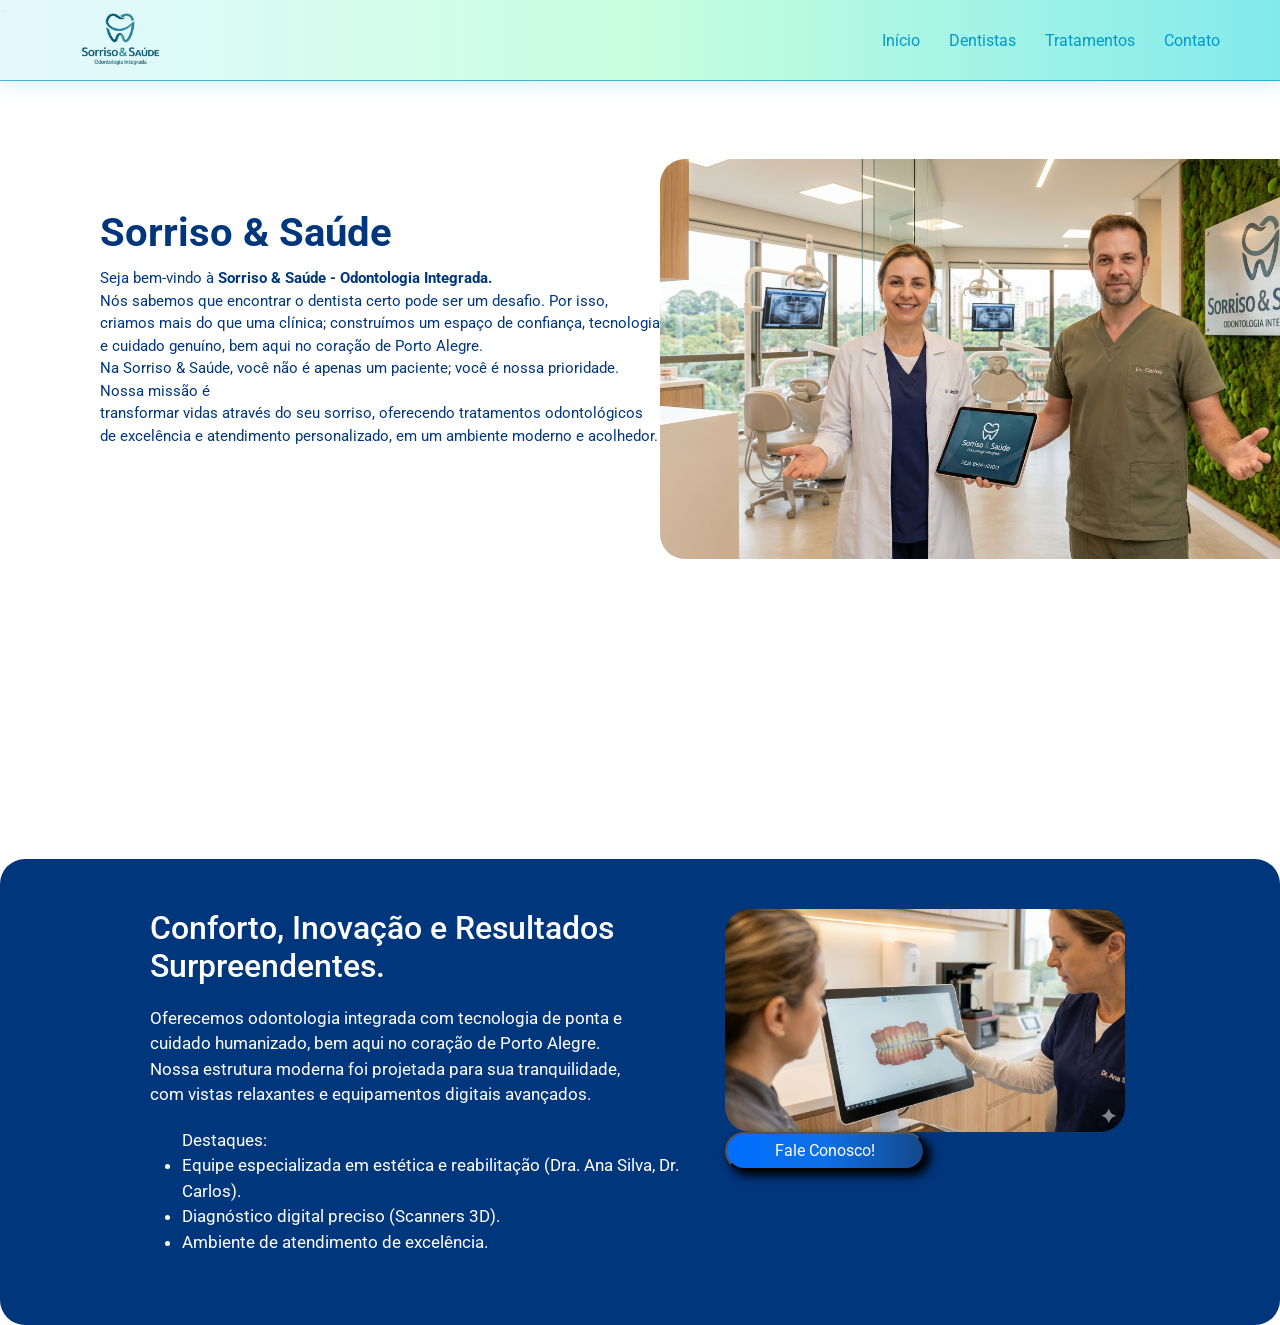
==== index.html @ ec70ceb8 "Primeiro Repositorio" ====
+

<!DOCTYPE html>
<html lang="en">
<head>
    <meta charset="UTF-8">
    <meta name="viewport" content="width=device-width, initial-scale=1.0">
    <title>Sorriso & Saúde</title>
    <!-- Google Fonts -->
    <link href="https://fonts.googleapis.com/css2?family=Roboto:wght@400;500;700&display=swap" rel="stylesheet">
    <!-- Bootstrap CSS -->
    <link href="css/bootstrap.min.css" rel="stylesheet">
    <!-- Custom CSS -->
    <link href="style.css" rel="stylesheet">
    <link rel="preconnect" href="https://fonts.googleapis.com">
    <link rel="preconnect" href="https://fonts.gstatic.com" crossorigin>
    <link href="https://fonts.googleapis.com/css2?family=Libre+Baskerville&family=Roboto+Condensed:ital,wght@0,100..900;1,100..900&display=swap" rel="stylesheet">
</head>
<body>
<header>
    <div class="topo">
        <div id="logo"> 
        <img src="imagens/logo.png" alt="LOGOTIPO" >
        </div>
        
        <nav class="ancoras">
                <a href="#inicio">Início</a>
                <a href="#dentistas">Dentistas</a>
                <a href="#tratamentos">Tratamentos</a>
                <a href="#contato">Contato</a>      
            </nav>
    </div>
</header>

    <div class="intro">
        <div class="intro-info">
            <h1 id="inicio">Sorriso & Saúde</h1>
            <p>
                Seja bem-vindo à <strong>Sorriso & Saúde - Odontologia Integrada.</strong> <br> Nós sabemos que encontrar o dentista
                certo pode ser um desafio. Por isso, criamos mais do que uma clínica; construímos um espaço de
                confiança, tecnologia e cuidado genuíno, bem aqui no coração de Porto Alegre.
                <br>
                Na Sorriso & Saúde, você não é apenas um paciente; você é nossa prioridade. Nossa missão é <br>
                transformar vidas através do seu sorriso, oferecendo tratamentos odontológicos de excelência
                e atendimento personalizado, em um ambiente moderno e acolhedor.
            </p>
        </div>
        <img src="imagens/intro.png" alt="Consultório" height="400px">
    </div>

    <div class="estrutura">
        <div>
            <h2>Conforto, Inovação e Resultados Surpreendentes.</h2>
            <p>Oferecemos odontologia integrada com tecnologia de ponta e<br> cuidado humanizado, bem aqui no coração de Porto Alegre.<br>
            Nossa estrutura moderna foi projetada para sua tranquilidade,<br> com vistas relaxantes e equipamentos digitais avançados.
        
                <ul>
                Destaques:
                <li>Equipe especializada em estética e reabilitação (Dra. Ana Silva, Dr. Carlos).</li>
                <li>Diagnóstico digital preciso (Scanners 3D).</li>
                <li>Ambiente de atendimento de excelência.</li>
                </ul> 
            </p>
    </div>
    <div class="exaltada">
        <img src="imagens/exame.png" alt="Exame 3D">
        <button>Fale Conosco!</button>
        </div>
    </div>
    


    <script src="js/bootstrap.min.js"></script>
    <script src="script.js"></script>
</body>
</html>
---- style.css ----
.topo{
    display: flex;
    flex-direction: row;
    justify-content: space-between;
    align-items: center;
    border-bottom: solid 1px rgba(0, 153, 204, 0.7);
    background: rgba(227, 248, 255, 0.95);
    background: linear-gradient(90deg, rgba(227, 248, 255, 0.95) 0%, rgba(196, 255, 220, 0.95) 50%, rgba(124, 233, 235, 0.95) 100%);
    box-shadow: 0 4px 18px rgba(0, 153, 204, 0.15);
    backdrop-filter: blur(40px);
    width: 100%;
    top: 0;
    position: fixed;
    
}



body {
    font-family: "Roboto";
    font-optical-sizing: auto;
    font-weight: 400;
    font-style: normal;
}



#logo img {
    height: 80px;
    width: auto;
    object-fit: contain;
    margin-left: 60px;
}

.ancoras{
    word-spacing: 25px;
    margin-right: 60px;
    margin-top: 2px;   
}

.ancoras a{
    text-decoration:none;
    color: rgb(0, 153, 204);
    transition: color 0.3s ease;
}

.ancoras a:hover {
    color: #006eff;
}

.intro{
    display: flex;
    justify-content: space-between;
    margin-top: 65px;
    margin-right: 45px;
}
.intro img{
    margin-top: 70px;
    border-radius: 25px;
}

.intro h1{
    margin-left: 100px;
    margin-top: 120px;
    color: #00367c;
    font-size: 40px;
    font-weight: 700;
}

.intro p{
    margin-left: 100px;
    margin-top: 10px;
    font-size: 15px;
    font-weight: 400;
    color: #00367c;
    width: 560px;
}

.estrutura{
    margin-top: 300px;
    background-color: #00367c;
    display: flex;
    padding: 50px;
    border-radius: 25px;

}
.estrutura h2{
    color: #ffffff;
    margin-left: 100px;
   
}
.estrutura p{
    margin-top: 20px;
    margin-left: 100px;
    color: #ffffff;
    font-size: 17px;
    
    

}
.estrutura ul{
    margin-top: 20px;
    margin-left: 100px;
    color: #ffffff;
    font-size: 17px;
    
}

.estrutura img{
    width: 400px;
    border-radius: 25px;
    
    
    
}
.estrutura button{
    width: 200px;
    border-radius: 25px;
    padding: 5px;
    background: #006EFF;
    background: linear-gradient(90deg,rgba(0, 110, 255, 1) 0%, rgba(14, 112, 232, 1) 50%, rgb(21, 72, 138) 100%);
    color: #fff;
    box-shadow: 5px 5px 10px 1px #000;
    margin-bottom: 20px;
    margin:auto;
}
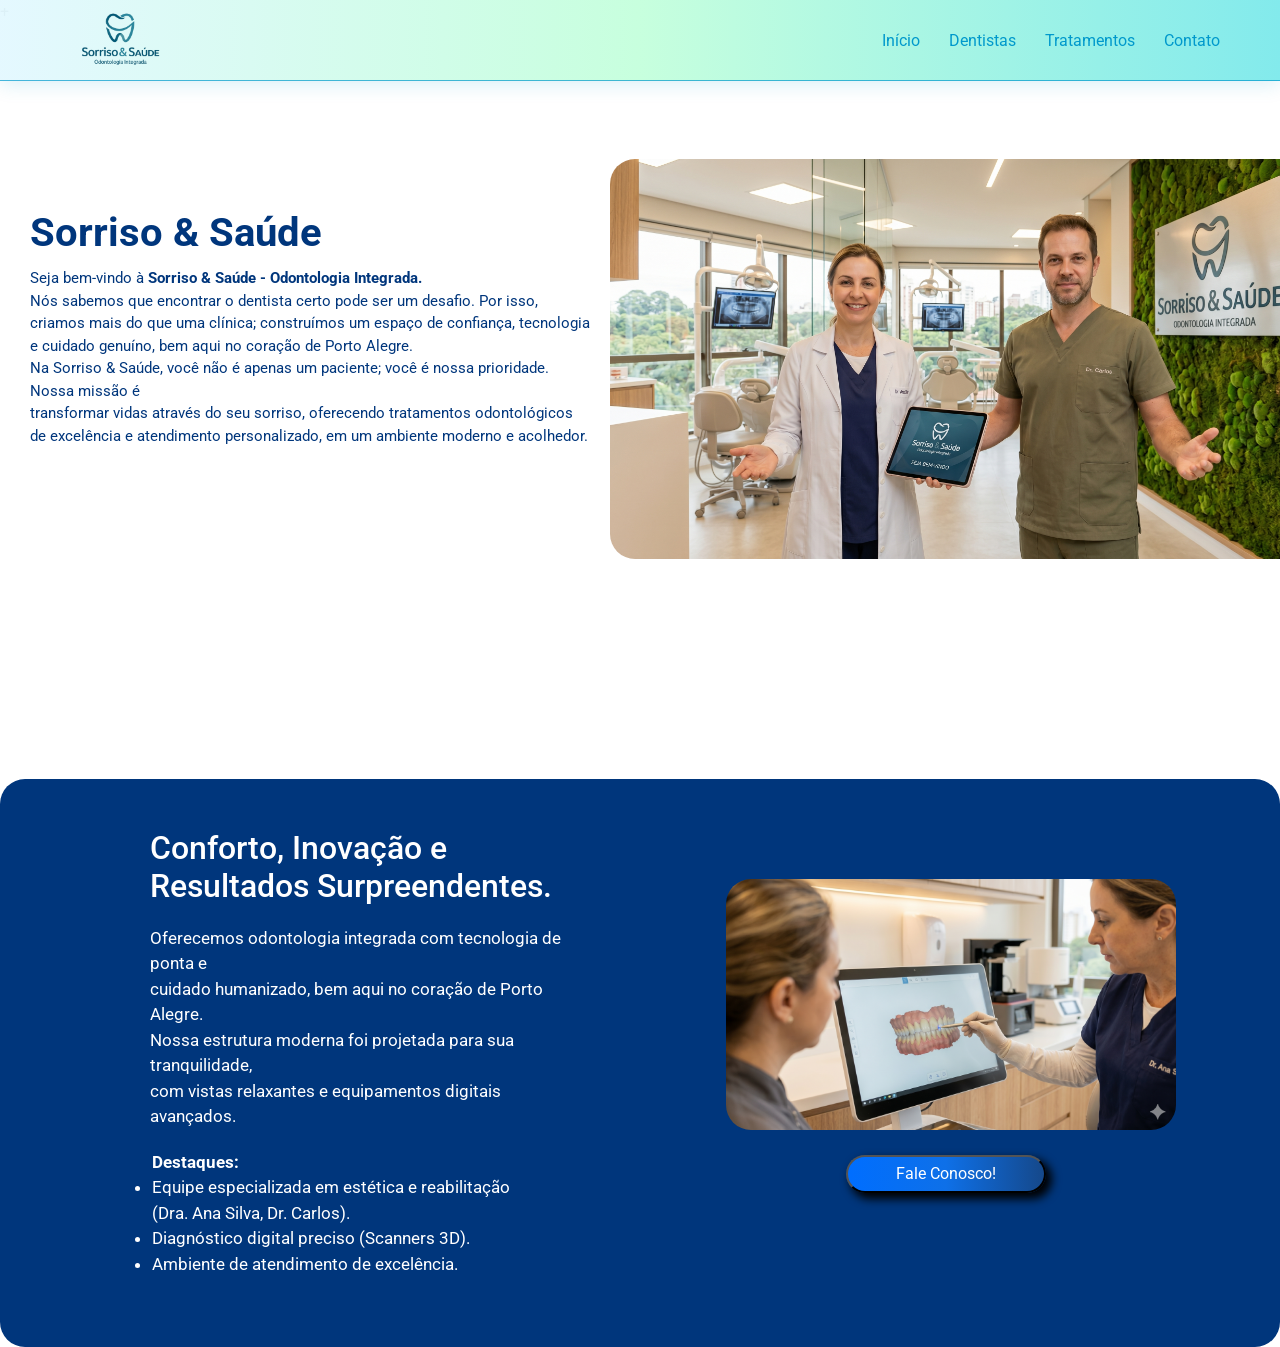
==== commit 8ab0e545: "ajustando estrutura para aplicar o responsivo" ====
--- a/index.html
+++ b/index.html
@@ -55,14 +55,14 @@
             Nossa estrutura moderna foi projetada para sua tranquilidade,<br> com vistas relaxantes e equipamentos digitais avançados.
         
                 <ul>
-                Destaques:
+               <section id="destc">Destaques:</section>
                 <li>Equipe especializada em estética e reabilitação (Dra. Ana Silva, Dr. Carlos).</li>
                 <li>Diagnóstico digital preciso (Scanners 3D).</li>
                 <li>Ambiente de atendimento de excelência.</li>
                 </ul> 
             </p>
     </div>
-    <div class="exaltada">
+    <div class="cliente">
         <img src="imagens/exame.png" alt="Exame 3D">
         <button>Fale Conosco!</button>
         </div>
--- a/style.css
+++ b/style.css
@@ -57,10 +57,11 @@
 .intro img{
     margin-top: 70px;
     border-radius: 25px;
+    margin-left: 20px;
 }
 
 .intro h1{
-    margin-left: 100px;
+    margin-left: 30px;
     margin-top: 120px;
     color: #00367c;
     font-size: 40px;
@@ -68,7 +69,7 @@
 }
 
 .intro p{
-    margin-left: 100px;
+    margin-left: 30px;
     margin-top: 10px;
     font-size: 15px;
     font-weight: 400;
@@ -77,7 +78,7 @@
 }
 
 .estrutura{
-    margin-top: 300px;
+    margin-top: 220px;
     background-color: #00367c;
     display: flex;
     padding: 50px;
@@ -100,16 +101,15 @@
 }
 .estrutura ul{
     margin-top: 20px;
-    margin-left: 100px;
+    margin-left: 70px;
     color: #ffffff;
     font-size: 17px;
-    
+    width: 400px;
 }
 
 .estrutura img{
-    width: 400px;
+    width: 450px;
     border-radius: 25px;
-    
     
     
 }
@@ -121,8 +121,13 @@
     background: linear-gradient(90deg,rgba(0, 110, 255, 1) 0%, rgba(14, 112, 232, 1) 50%, rgb(21, 72, 138) 100%);
     color: #fff;
     box-shadow: 5px 5px 10px 1px #000;
-    margin-bottom: 20px;
-    margin:auto;
+    margin-top: 25px;
+    margin-left: 120px;
 }
-
-    
+.cliente{
+    margin-top: 50px;
+    margin-left: 150px;
+}
+#destc{
+    font-weight: bold;
+}
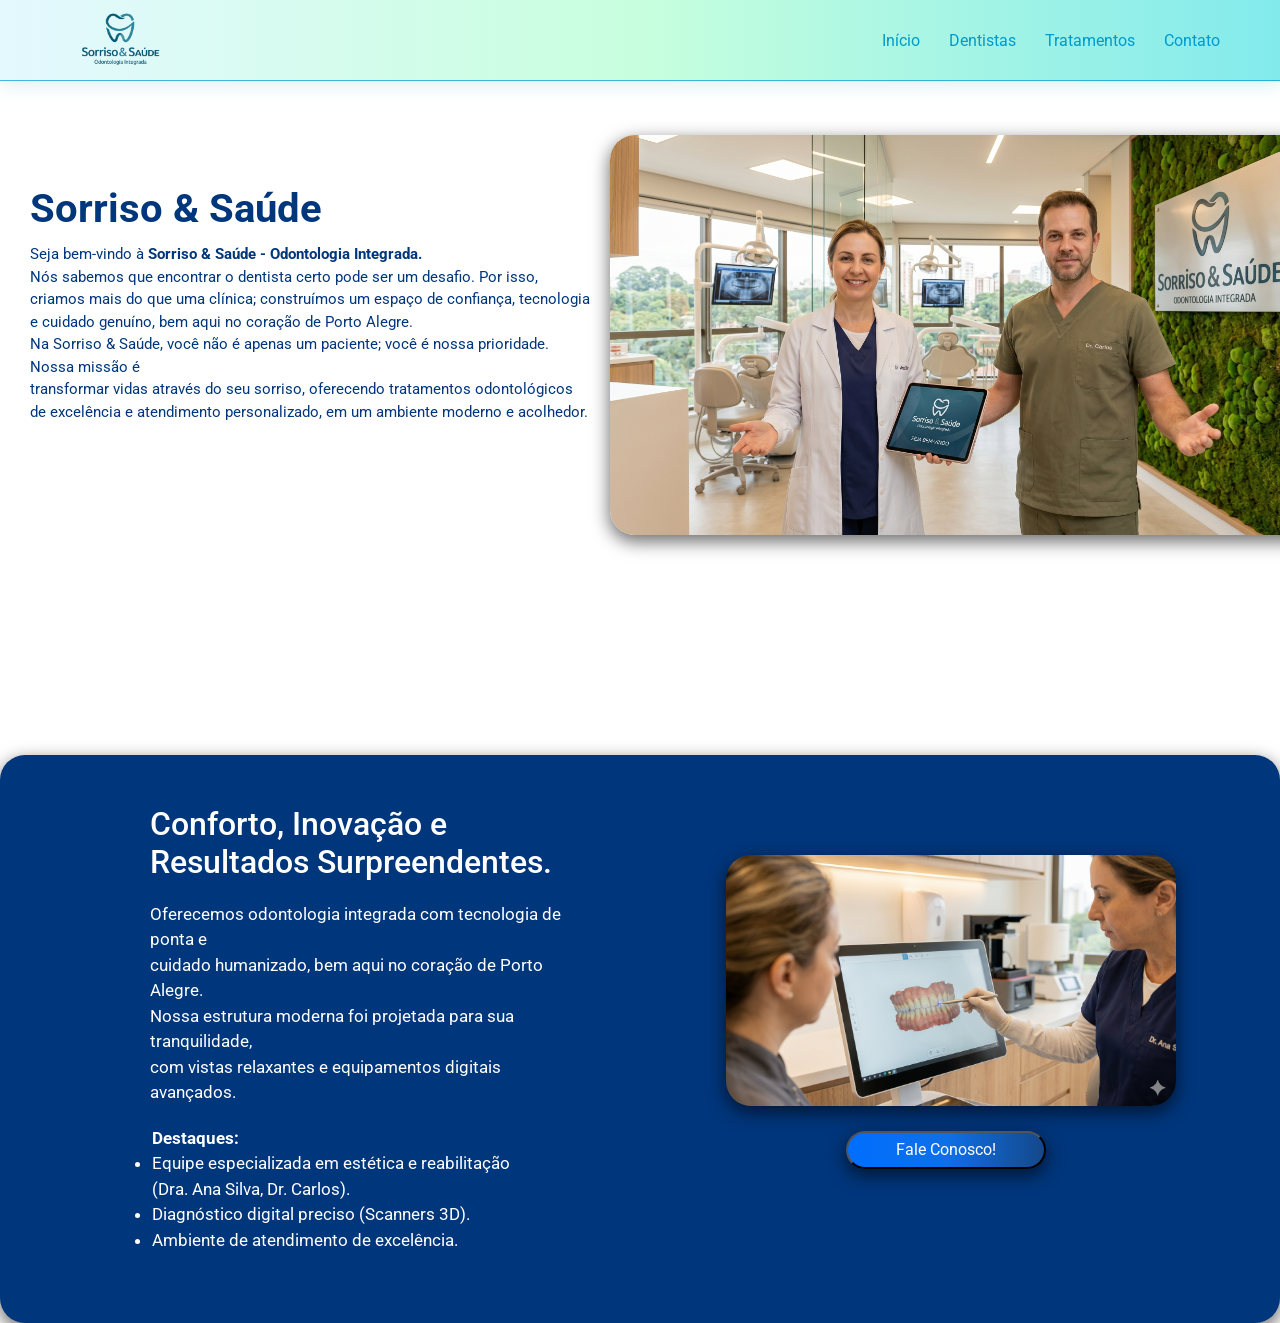
==== commit 48968316: "Novas Paginas" ====
--- a/index.html
+++ b/index.html
@@ -1,5 +1,3 @@
-+
-
 <!DOCTYPE html>
 <html lang="en">
 <head>
@@ -20,14 +18,14 @@
 <header>
     <div class="topo">
         <div id="logo"> 
-        <img src="imagens/logo.png" alt="LOGOTIPO" >
+        <a href="index.html"><img src="imagens/logo.png" alt="LOGOTIPO" ></a>
         </div>
         
         <nav class="ancoras">
-                <a href="#inicio">Início</a>
-                <a href="#dentistas">Dentistas</a>
-                <a href="#tratamentos">Tratamentos</a>
-                <a href="#contato">Contato</a>      
+                <a href="index.html">Início</a>
+                <a href="dentistas.html">Dentistas</a>
+                <a href="tratamentos.html">Tratamentos</a>
+                <a href="contato.html">Contato</a>      
             </nav>
     </div>
 </header>
--- a/style.css
+++ b/style.css
@@ -58,6 +58,7 @@
     margin-top: 70px;
     border-radius: 25px;
     margin-left: 20px;
+    box-shadow: rgba(0, 0, 0, 0.56) 0px 6px 17px 1px;
 }
 
 .intro h1{
@@ -83,6 +84,7 @@
     display: flex;
     padding: 50px;
     border-radius: 25px;
+    box-shadow: rgba(0, 0, 0, 0.56) 0px 6px 17px 1px;
 
 }
 .estrutura h2{
@@ -110,6 +112,7 @@
 .estrutura img{
     width: 450px;
     border-radius: 25px;
+    box-shadow: rgba(0, 0, 0, 0.56) 0px 6px 17px 1px;
     
     
 }
@@ -120,7 +123,7 @@
     background: #006EFF;
     background: linear-gradient(90deg,rgba(0, 110, 255, 1) 0%, rgba(14, 112, 232, 1) 50%, rgb(21, 72, 138) 100%);
     color: #fff;
-    box-shadow: 5px 5px 10px 1px #000;
+    box-shadow: rgba(0, 0, 0, 0.56) 0px 6px 17px 1px;
     margin-top: 25px;
     margin-left: 120px;
 }
@@ -131,3 +134,88 @@
 #destc{
     font-weight: bold;
 }
+
+ /*A PARTIR DAQUI É O CODIGO DE: dentistas.html*/
+ 
+/*.dent{*/
+    /*Bloco geral*/
+    
+    
+
+
+
+.dentistas{
+    margin-top: 125px;
+    
+    
+}
+
+.dentexto h2{
+    color: #00367c;
+    font-family: "Roboto";
+    font-optical-sizing: auto;
+    font-weight: 400;
+    font-style: normal;
+    border-radius: 25px;
+    box-shadow: rgba(0, 0, 0, 0.56) 0px 6px 17px 1px;
+    font-weight: bold;
+    width: 400px;
+    margin: 0 auto;
+    display: flex;
+    justify-content: center;
+    
+    
+   
+}
+
+
+
+.dentistas img{
+    margin-top: 80px;
+    width: 250px;
+    margin-left: 280px;
+    margin-bottom: 200px;
+    border-radius: 25px;
+    box-shadow: rgba(0, 0, 0, 0.56) 0px 6px 17px 1px;
+    
+ }
+
+ .biog{
+    color: #fff;
+    font-family: "Roboto";
+    font-optical-sizing: auto;
+    font-weight: 400;
+    font-style: normal;
+    display: flex;
+    flex-direction: column;
+    width: 350px;
+    padding: 20px;
+    margin-left: 80px;
+    
+ }
+
+ .biogeral{
+    display: flex;
+    justify-content: space-evenly;
+    border: solid 2px #00367c;
+    border-radius: 25px;
+    background-color: #00367c;
+    margin-bottom: 70px;
+    box-shadow: rgba(0, 0, 0, 0.56) 0px 6px 17px 1px;
+ }
+
+ #sorriso{
+    color: #00367c;
+    font-family: "Roboto";
+    font-optical-sizing: auto;
+    font-weight: 400;
+    font-style: normal;
+    display: flex;
+    justify-content: center;
+    margin-bottom: 150px;
+    border-radius: 25px;
+    box-shadow: rgba(0, 0, 0, 0.56) 0px 6px 17px 1px;
+    font-weight: bold;
+    
+ }
+
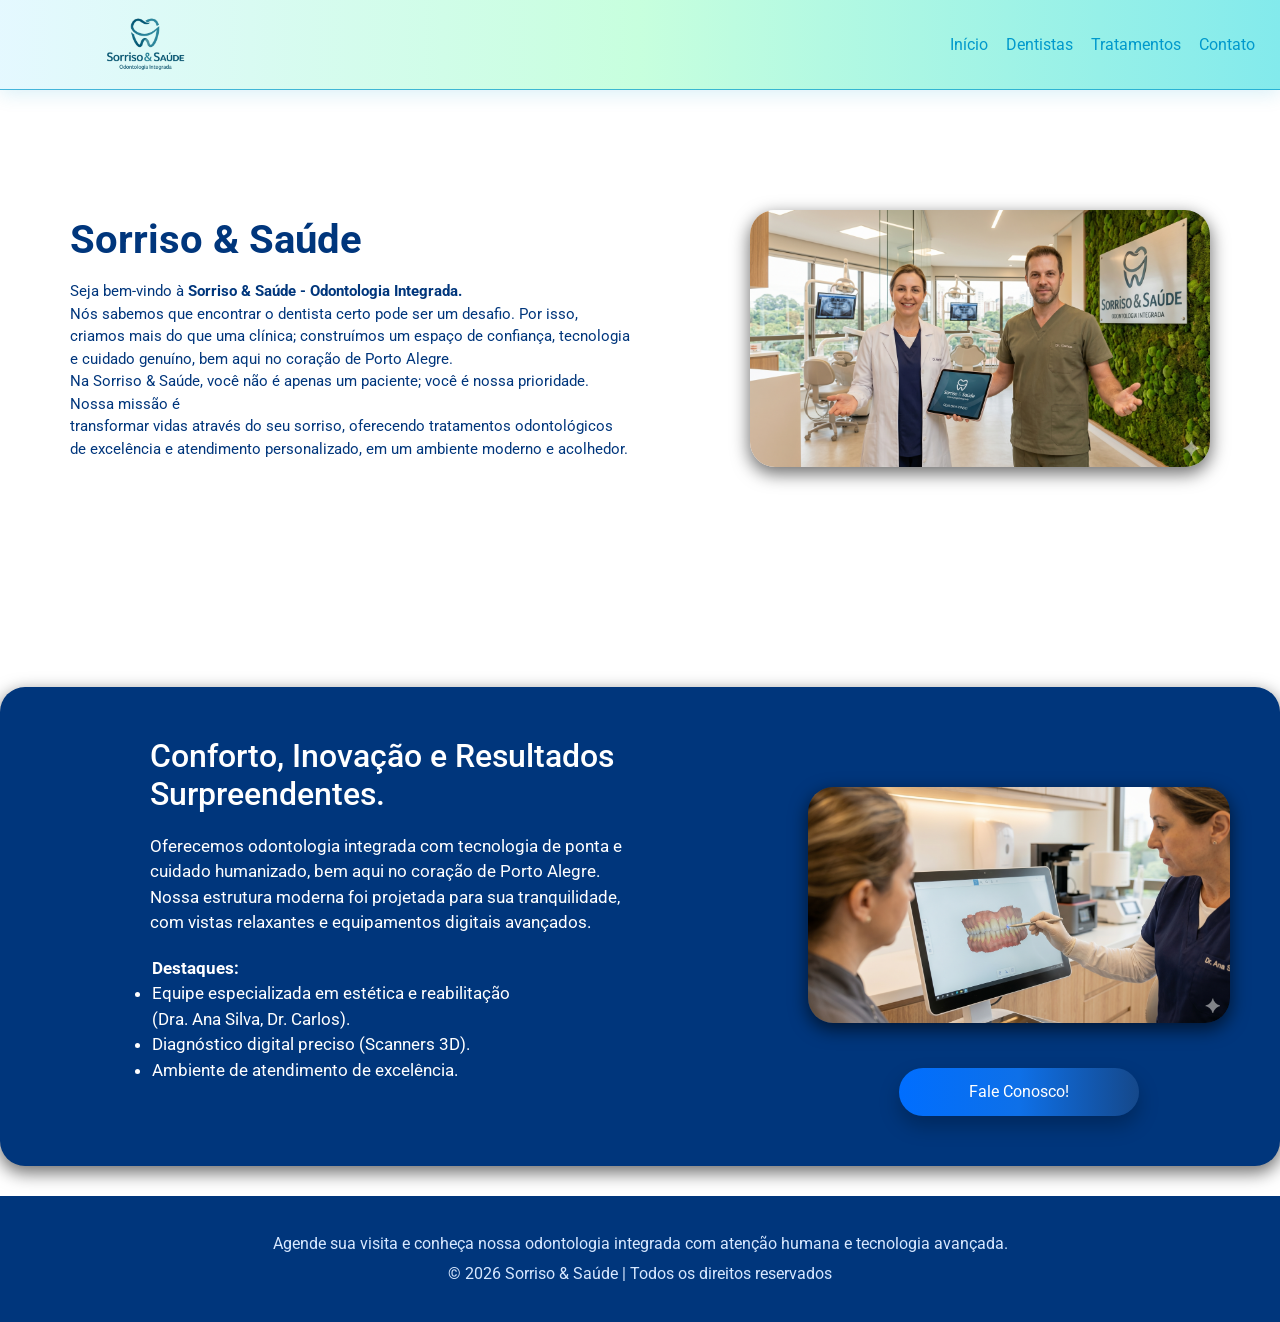
==== commit 6452a537: "Site Pronto" ====
--- a/index.html
+++ b/index.html
@@ -43,7 +43,7 @@
                 e atendimento personalizado, em um ambiente moderno e acolhedor.
             </p>
         </div>
-        <img src="imagens/intro.png" alt="Consultório" height="400px">
+        <img src="imagens/intro.png" alt="Consultório">
     </div>
 
     <div class="estrutura">
@@ -62,12 +62,19 @@
     </div>
     <div class="cliente">
         <img src="imagens/exame.png" alt="Exame 3D">
-        <button>Fale Conosco!</button>
+       <a href="contato.html" class="button-link">Fale Conosco!</a>
         </div>
     </div>
     
 
 
+    <footer class="site-footer">
+        <div class="footer-content">
+            <p>Agende sua visita e conheça nossa odontologia integrada com atenção humana e tecnologia avançada.</p>
+            <p>&copy; 2026 Sorriso & Saúde | Todos os direitos reservados</p>
+        </div>
+    </footer>
+
     <script src="js/bootstrap.min.js"></script>
     <script src="script.js"></script>
 </body>
--- a/style.css
+++ b/style.css
@@ -4,26 +4,37 @@
     justify-content: space-between;
     align-items: center;
     border-bottom: solid 1px rgba(0, 153, 204, 0.7);
-    background: rgba(227, 248, 255, 0.95);
-    background: linear-gradient(90deg, rgba(227, 248, 255, 0.95) 0%, rgba(196, 255, 220, 0.95) 50%, rgba(124, 233, 235, 0.95) 100%);
+    background: #e3f8fff2;
+    background: linear-gradient(90deg, #e3f8fff2 0%, #c4ffdcf2 50%, #7ce9ebf2 100%);
     box-shadow: 0 4px 18px rgba(0, 153, 204, 0.15);
     backdrop-filter: blur(40px);
     width: 100%;
     top: 0;
+    left: 0;
+    right: 0;
     position: fixed;
-    
-}
-
-
+    padding: 0 25px;
+    z-index: 999;
+    min-height: 90px;
+}
+
+* {
+    box-sizing: border-box;
+}
 
 body {
     font-family: "Roboto";
     font-optical-sizing: auto;
     font-weight: 400;
     font-style: normal;
-}
-
-
+    padding-top: 90px;
+}
+
+img {
+    max-width: 100%;
+    height: auto;
+    display: block;
+}
 
 #logo img {
     height: 80px;
@@ -33,9 +44,13 @@
 }
 
 .ancoras{
-    word-spacing: 25px;
-    margin-right: 60px;
-    margin-top: 2px;   
+    display: flex;
+    flex-wrap: wrap;
+    justify-content: center;
+    gap: 18px;
+    word-spacing: normal;
+    margin: 0;
+    padding: 0;
 }
 
 .ancoras a{
@@ -51,31 +66,43 @@
 .intro{
     display: flex;
     justify-content: space-between;
-    margin-top: 65px;
-    margin-right: 45px;
-}
+    align-items: center;
+    margin: 120px auto 0;
+    max-width: 1180px;
+    padding: 0 20px;
+    gap: 20px;
+}
+
+.intro-info{
+    max-width: 620px;
+    display: flex;
+    flex-direction: column;
+    gap: 16px;
+}
+
 .intro img{
-    margin-top: 70px;
-    border-radius: 25px;
-    margin-left: 20px;
-    box-shadow: rgba(0, 0, 0, 0.56) 0px 6px 17px 1px;
+    border-radius: 25px;
+    box-shadow: rgba(0, 0, 0, 0.56) 0px 6px 17px 1px;
+    max-width: 100%;
+    width: 460px;
+    height: auto;
+    object-fit: cover;
 }
 
 .intro h1{
-    margin-left: 30px;
-    margin-top: 120px;
+    margin: 0;
     color: #00367c;
     font-size: 40px;
     font-weight: 700;
 }
 
 .intro p{
-    margin-left: 30px;
-    margin-top: 10px;
+    margin: 0;
     font-size: 15px;
     font-weight: 400;
     color: #00367c;
-    width: 560px;
+    width: 100%;
+    max-width: 560px;
 }
 
 .estrutura{
@@ -111,25 +138,45 @@
 
 .estrutura img{
     width: 450px;
-    border-radius: 25px;
-    box-shadow: rgba(0, 0, 0, 0.56) 0px 6px 17px 1px;
-    
-    
-}
-.estrutura button{
-    width: 200px;
-    border-radius: 25px;
-    padding: 5px;
-    background: #006EFF;
-    background: linear-gradient(90deg,rgba(0, 110, 255, 1) 0%, rgba(14, 112, 232, 1) 50%, rgb(21, 72, 138) 100%);
+    max-width: 100%;
+    border-radius: 25px;
+    box-shadow: rgba(0, 0, 0, 0.56) 0px 6px 17px 1px;
+    height: auto;
+}
+.button-link,
+.estrutura button,
+.trat-footer button{
+    width: 240px;
+    border-radius: 25px;
+    padding: 12px 20px;
+    background: linear-gradient(90deg, rgba(0, 110, 255, 1) 0%, rgba(14, 112, 232, 1) 50%, rgb(21, 72, 138) 100%);
     color: #fff;
-    box-shadow: rgba(0, 0, 0, 0.56) 0px 6px 17px 1px;
-    margin-top: 25px;
-    margin-left: 120px;
+    border: none;
+    box-shadow: rgba(0, 0, 0, 0.25) 0px 10px 20px;
+    cursor: pointer;
+    transition: transform 0.2s ease;
+    text-decoration: none;
+    text-align: center;
+    display: inline-block;
+}
+.button-link:hover,
+.estrutura button:hover,
+.trat-footer button:hover{
+    transform: translateY(-2px);
+}
+.estrutura button,
+.button-link{
+    display: block;
+    margin: 25px auto 0;
 }
 .cliente{
     margin-top: 50px;
-    margin-left: 150px;
+    display: flex;
+    flex-direction: column;
+    align-items: center;
+}
+.estrutura .cliente img{
+    margin-bottom: 20px;
 }
 #destc{
     font-weight: bold;
@@ -146,16 +193,15 @@
 
 .dentistas{
     margin-top: 125px;
-    
-    
+    display: flex;
+    flex-direction: column;
+    align-items: center;
+    gap: 35px;
+    padding: 0 20px;
 }
 
 .dentexto h2{
     color: #00367c;
-    font-family: "Roboto";
-    font-optical-sizing: auto;
-    font-weight: 400;
-    font-style: normal;
     border-radius: 25px;
     box-shadow: rgba(0, 0, 0, 0.56) 0px 6px 17px 1px;
     font-weight: bold;
@@ -170,46 +216,55 @@
 
 
 
+.dentistas-images{
+    display: flex;
+    justify-content: center;
+    align-items: center;
+    flex-wrap: wrap;
+    gap: 45px;
+    width: 100%;
+    max-width: 980px;
+    margin-top: 10px;
+}
+
 .dentistas img{
-    margin-top: 80px;
-    width: 250px;
-    margin-left: 280px;
-    margin-bottom: 200px;
-    border-radius: 25px;
-    box-shadow: rgba(0, 0, 0, 0.56) 0px 6px 17px 1px;
+    width: 320px;
+    max-width: 100%;
+    border-radius: 25px;
+    box-shadow: rgba(0, 0, 0, 0.56) 0px 6px 17px 1px;
+ }
+
+ .biog{
+    color: #fff;
+    display: flex;
+    flex-direction: column;
+    width: 380px;
+    max-width: 100%;
+    padding: 20px;
+    margin-left: 0;
     
  }
 
- .biog{
-    color: #fff;
-    font-family: "Roboto";
-    font-optical-sizing: auto;
-    font-weight: 400;
-    font-style: normal;
-    display: flex;
-    flex-direction: column;
-    width: 350px;
-    padding: 20px;
-    margin-left: 80px;
-    
- }
-
  .biogeral{
     display: flex;
-    justify-content: space-evenly;
+    justify-content: center;
+    flex-wrap: wrap;
+    gap: 30px;
     border: solid 2px #00367c;
     border-radius: 25px;
     background-color: #00367c;
     margin-bottom: 70px;
     box-shadow: rgba(0, 0, 0, 0.56) 0px 6px 17px 1px;
+    padding: 20px;
+    width: 100%;
+    max-width: 1100px;
  }
 
  #sorriso{
     color: #00367c;
-    font-family: "Roboto";
-    font-optical-sizing: auto;
-    font-weight: 400;
-    font-style: normal;
+    width: 100%;
+    max-width: 1000px;
+    margin: 0 auto;
     display: flex;
     justify-content: center;
     margin-bottom: 150px;
@@ -218,4 +273,447 @@
     font-weight: bold;
     
  }
-
+.trat{
+    display: flex;
+    flex-direction: column;
+    margin-top: 110px;
+}
+.trat h2{
+    font-size: 25px;
+    font-weight: bolder;
+}
+.trat h3{
+    font-size: 20px;
+    font-weight: bolder;
+}
+
+#solu{
+    background-color: #00367c;
+    color: #fff;
+    border-radius: 25px;
+    width: auto;
+    max-width: 980px;
+    margin: 0 auto;
+    display: flex;
+    justify-content: center;
+    align-items: center;
+    padding: 20px 28px;
+    box-shadow: rgba(0, 0, 0, 0.56) 0px 6px 17px 1px;
+}
+
+#soluc{
+    color: #006EFF;
+    margin-top: 25px;
+    font-size: 25px;
+    box-shadow: rgba(0, 0, 0, 0.56) 0px 6px 17px 1px;
+    border-radius:25px ;
+    text-align: center;
+}
+.list{
+    color: #7e0b0b;
+}
+
+.trat{
+    display: flex;
+    flex-direction: column;
+    gap: 30px;
+    margin-top: 140px;
+    padding: 40px 40px 60px;
+    width: 100%;
+}
+.trat-header{
+    display: flex;
+    flex-wrap: wrap;
+    justify-content: center;
+    align-items: center;
+    gap: 35px;
+    width: 100%;
+}
+.trat-intro{
+    width: 100%;
+    max-width: 620px;
+    display: flex;
+    flex-direction: column;
+    justify-content: center;
+    gap: 18px;
+}
+.trat-cover{
+    width: 100%;
+    max-width: 520px;
+    border-radius: 25px;
+    box-shadow: rgba(0, 0, 0, 0.25) 0px 10px 30px;
+    height: auto;
+}
+.trat-card{
+    background-color: #00367c;
+    color: #ffffff;
+    border-radius: 25px;
+    padding: 30px;
+    max-width: 980px;
+    width: 100%;
+    margin: 0 auto;
+    box-shadow: rgba(0, 0, 0, 0.2) 0px 8px 25px;
+}
+.trat-card h2{
+    color: #ffffff;
+    margin-bottom: 10px;
+}
+.trat-card h3{
+    color: #82ccff;
+    margin-bottom: 18px;
+    font-weight: 500;
+}
+.trat-card .list{
+    margin-left: 0;
+    padding-left: 0;
+    list-style: none;
+    display: grid;
+    gap: 10px;
+    color: #d9efff;
+}
+.trat-card .list li::before{
+    content: "•";
+    color: #62bfff;
+    margin-right: 8px;
+}
+.trat-images{
+    display: flex;
+    flex-wrap: wrap;
+    justify-content: center;
+    align-items: stretch;
+    gap: 30px;
+    margin: 0 auto;
+    max-width: 980px;
+}
+.trat-box{
+    background-color: #e8f7ff;
+    border-radius: 25px;
+    padding: 20px;
+    width: 100%;
+    max-width: 460px;
+    box-shadow: rgba(0, 0, 0, 0.12) 0px 8px 20px;
+    text-align: center;
+}
+.trat-box img{
+    width: 100%;
+    border-radius: 20px;
+    margin-bottom: 15px;
+}
+.trat-box p{
+    color: #00367c;
+    font-size: 16px;
+    line-height: 1.6;
+}
+.trat-footer{
+    display: flex;
+    flex-direction: column;
+    align-items: center;
+    gap: 20px;
+}
+.trat-footer button{
+    width: 240px;
+    border-radius: 25px;
+    padding: 12px 20px;
+    background: linear-gradient(90deg, rgba(0, 110, 255, 1) 0%, rgba(14, 112, 232, 1) 50%, rgb(21, 72, 138) 100%);
+    color: #fff;
+    border: none;
+    cursor: pointer;
+    box-shadow: rgba(0, 0, 0, 0.25) 0px 10px 20px;
+    transition: transform 0.2s ease;
+}
+.trat-footer button:hover{
+    transform: translateY(-2px);
+}
+#fim{
+    width: auto;
+    max-width: 860px;
+    margin: 0 auto;
+    padding: 25px 30px;
+}
+
+.contato{
+    margin-top: 140px;
+    padding: 40px 40px 20px;
+}
+.contato-intro{
+    max-width: 900px;
+    margin: 0 auto 35px;
+    text-align: center;
+}
+.contato-intro h1{
+    color: #00367c;
+    font-size: 38px;
+    margin-bottom: 14px;
+}
+.contato-intro p{
+    color: #00589c;
+    font-size: 17px;
+    line-height: 1.7;
+}
+.contato-grid{
+    display: grid;
+    grid-template-columns: repeat(2, minmax(260px, 1fr));
+    gap: 25px;
+    max-width: 1100px;
+    margin: 0 auto;
+}
+.contato-card{
+    background: #e8f7ff;
+    border: 1px solid rgba(0, 102, 187, 0.16);
+    border-radius: 25px;
+    padding: 28px;
+    box-shadow: rgba(0, 0, 0, 0.08) 0px 10px 25px;
+}
+.contato-card h2{
+    color: #00367c;
+    margin-bottom: 12px;
+}
+.contato-card p{
+    color: #00365f;
+    font-size: 16px;
+    line-height: 1.7;
+    margin-bottom: 12px;
+}
+.contato-card a{
+    color: #00367c;
+    text-decoration: none;
+    font-weight: 700;
+}
+.site-footer{
+    background: #00367c;
+    color: #ffffff;
+    padding: 30px 20px;
+    margin-top: 30px;
+}
+.footer-content{
+    max-width: 980px;
+    margin: 0 auto;
+    text-align: center;
+}
+.footer-content p{
+    margin: 6px 0;
+    color: #d7e8ff;
+}
+
+@media (max-width: 1200px) {
+    .topo {
+        padding: 15px 20px;
+    }
+    .ancoras {
+        word-spacing: 18px;
+        margin-right: 20px;
+    }
+    .intro {
+        margin-right: 20px;
+    }
+    .intro img {
+        width: 100%;
+        max-width: 380px;
+        margin-top: 40px;
+    }
+    .intro h1 {
+        font-size: 36px;
+        margin-top: 80px;
+    }
+    .intro p {
+        width: 100%;
+        margin-left: 0;
+    }
+    .estrutura h2,
+    .estrutura p,
+    .estrutura ul {
+        margin-left: 30px;
+    }
+    .estrutura ul {
+        width: auto;
+    }
+}
+
+@media (max-width: 992px) {
+    .topo {
+        flex-wrap: wrap;
+        justify-content: center;
+        gap: 15px;
+        padding: 15px 20px;
+    }
+    #logo img {
+        margin-left: 0;
+    }
+    .ancoras {
+        word-spacing: 10px;
+        margin-right: 0;
+        justify-content: center;
+        gap: 12px;
+    }
+    .intro {
+        flex-direction: column;
+        align-items: center;
+        margin-top: 130px;
+    }
+    .intro h1 {
+        margin-left: 0;
+        margin-top: 30px;
+        text-align: center;
+        font-size: 34px;
+    }
+    .intro p {
+        margin-left: 0;
+        margin-top: 20px;
+        width: 100%;
+        max-width: 720px;
+    }
+    .estrutura {
+        flex-direction: column;
+        padding: 30px 20px;
+        margin-top: 80px;
+    }
+    .estrutura h2,
+    .estrutura p,
+    .estrutura ul {
+        margin-left: 0;
+    }
+    .estrutura ul {
+        width: 100%;
+    }
+    .estrutura img {
+        width: 100%;
+        max-width: 100%;
+        margin-top: 20px;
+    }
+    .estrutura button,
+    .button-link {
+        margin-left: 0;
+    }
+    .cliente {
+        margin-top: 30px;
+        margin-left: 0;
+    }
+    .dentistas {
+        margin-top: 145px;
+    }
+    .dentistas img {
+        margin-left: 0;
+        margin-top: 40px;
+        width: 100%;
+        max-width: 320px;
+    }
+    .biog {
+        width: 100%;
+        margin-left: 0;
+    }
+    .biogeral {
+        flex-direction: column;
+        align-items: center;
+    }
+    #sorriso {
+        width: auto;
+        margin-bottom: 80px;
+        padding: 20px;
+    }
+    .trat {
+        padding: 30px 20px 40px;
+        margin-top: 170px;
+    }
+    .trat-header {
+        flex-direction: column;
+        align-items: center;
+        gap: 20px;
+    }
+    .trat-cover {
+        width: 100%;
+        max-width: 560px;
+    }
+    .trat-card {
+        padding: 24px;
+    }
+    .trat-images {
+        flex-direction: column;
+    }
+    .trat-box {
+        width: 100%;
+        max-width: 100%;
+    }
+    .contato {
+        padding: 30px 20px 20px;
+        margin-top: 120px;
+    }
+    .contato-grid {
+        grid-template-columns: 1fr;
+    }
+}
+
+@media (max-width: 650px) {
+    .topo {
+        padding: 15px 10px;
+        flex-direction: column;
+        align-items: center;
+        gap: 12px;
+    }
+    #logo img {
+        height: 65px;
+    }
+    .ancoras {
+        word-spacing: 8px;
+        margin-top: 5px;
+        width: 100%;
+        justify-content: center;
+        gap: 10px;
+    }
+    .intro h1 {
+        font-size: 30px;
+        margin-top: 20px;
+    }
+    .intro p {
+        font-size: 15px;
+    }
+    .estrutura {
+        padding: 25px 15px;
+    }
+    .estrutura h2,
+    .estrutura p,
+    .estrutura ul {
+        margin-left: 0;
+    }
+    .estrutura ul {
+        font-size: 15px;
+    }
+    .dentistas img {
+        max-width: 100%;
+    }
+    .dentexto h2 {
+        width: auto;
+        font-size: 30px;
+    }
+    .dentistas {
+        margin-top: 160px;
+    }
+    .biog {
+        padding: 18px;
+    }
+    .trat {
+        padding: 30px 15px 40px;
+    }
+    .trat-card {
+        padding: 22px;
+    }
+    .trat-box {
+        padding: 18px;
+    }
+    .contato-intro h1 {
+        font-size: 28px;
+    }
+    .contato-card {
+        padding: 22px;
+    }
+    .button-link,
+    .estrutura button,
+    .trat-footer button {
+        width: 100%;
+    }
+    .trat {
+        margin-top: 180px;
+    }
+    .site-footer {
+        padding: 25px 15px;
+    }
+}
